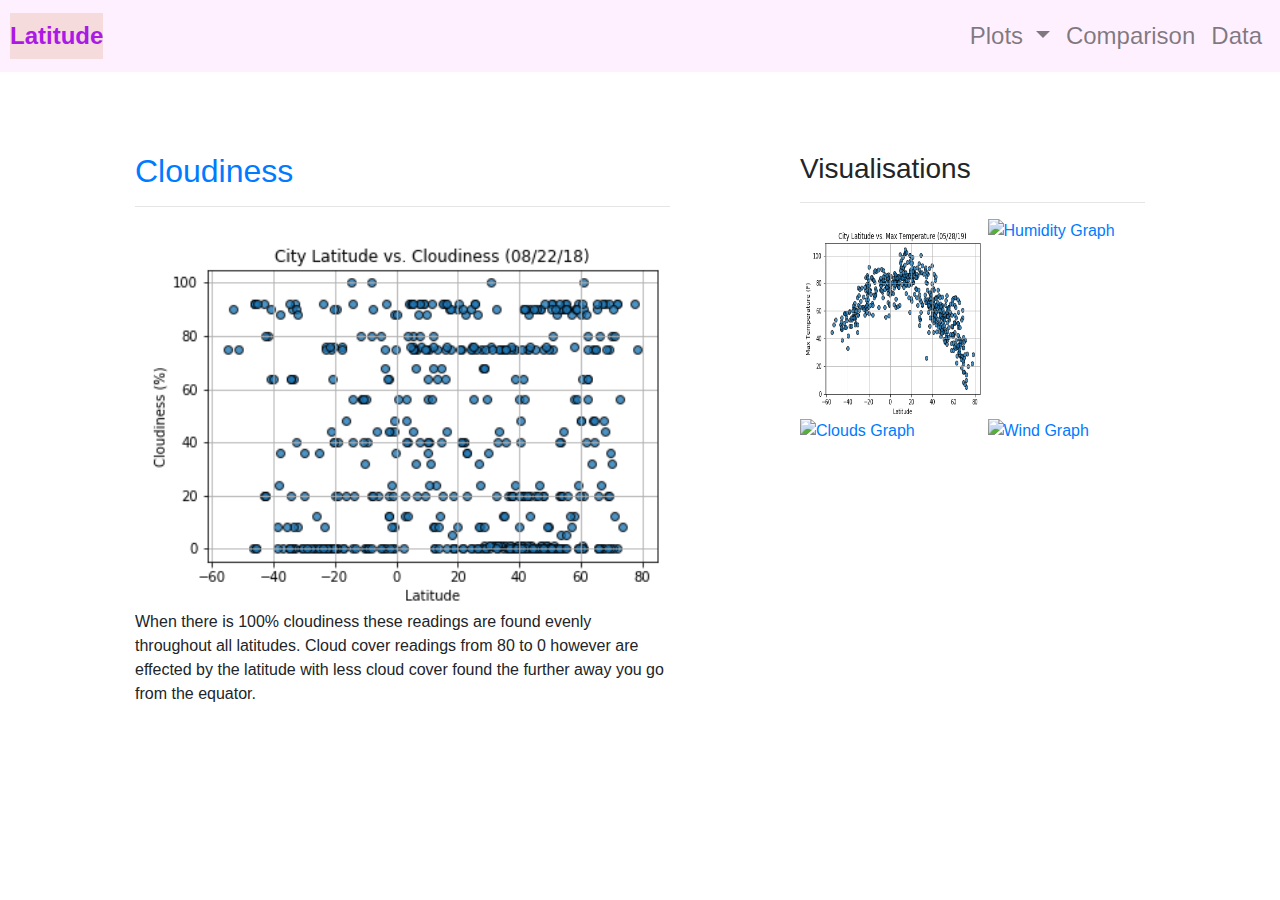
==== clouds.html @ 374992bf "moved files" ====
<!doctype html>
<html lang="en">
  <head>
    <!-- Required meta tags -->
    <meta charset="utf-8">
    <meta name="viewport" content="width=device-width, initial-scale=1">

    <!-- Bootstrap CSS -->
    <link href="https://stackpath.bootstrapcdn.com/bootstrap/4.3.1/css/bootstrap.min.css" rel="stylesheet" integrity="sha384-ggOyR0iXCbMQv3Xipma34MD+dH/1fQ784/j6cY/iJTQUOhcWr7x9JvoRxT2MZw1T" crossorigin="anonymous">
	<script src="https://code.jquery.com/jquery-3.3.1.slim.min.js" integrity="sha384-q8i/X+965DzO0rT7abK41JStQIAqVgRVzpbzo5smXKp4YfRvH+8abtTE1Pi6jizo" crossorigin="anonymous"></script>
    <script src="https://cdnjs.cloudflare.com/ajax/libs/popper.js/1.14.7/umd/popper.min.js" integrity="sha384-UO2eT0CpHqdSJQ6hJty5KVphtPhzWj9WO1clHTMGa3JDZwrnQq4sF86dIHNDz0W1" crossorigin="anonymous"></script>
    <script src="https://stackpath.bootstrapcdn.com/bootstrap/4.3.1/js/bootstrap.min.js" integrity="sha384-JjSmVgyd0p3pXB1rRibZUAYoIIy6OrQ6VrjIEaFf/nJGzIxFDsf4x0xIM+B07jRM" crossorigin="anonymous"></script>
	<link href="style.css" rel="stylesheet">
    <title>Cloudiness</title>
  </head>
 <body>

<div class="navigation">

    <nav class="navbar navbar-expand-lg navbar-light bg-light">
        <!-- <div class="container-fluid"> -->
          <a class="navbar-brand" style="background-color: rgb(245, 219, 219);" href="index.html">Latitude </a>
          <!-- <button class="navbar-toggler" type="button" data-bs-toggle="collapse" data-bs-target="#navbarSupportedContent" aria-controls="navbarSupportedContent" aria-expanded="false" aria-label="Toggle navigation"> -->
          <button class="navbar-toggler" type="button" data-toggle="collapse" data-target="#navbarDropdown" aria-controls="navbarNavDropdown" aria-expanded="false" aria-label="Toggle navigation">
            <span class="navbar-toggler-icon"></span>
          </button>
          <div class="collapse navbar-collapse" id="navbarDropdown">
            <!-- <ul class="navbar-nav ml-auto"></ul> -->
            <ul class="navbar-nav ml-auto">
            <!-- <ul class="navbar-nav me-auto mb-2 mb-lg-0"> -->              
            
              <!-- <li class="nav-item">
                <a class="nav-link" href="#">Link</a> -->
              <!-- </li> -->
              <li class="nav-item dropdown">
                <a class="nav-link dropdown-toggle" href="#" id="navbarDropdown" role="button" data-toggle="dropdown" aria-expanded="false">
                  Plots
                </a>
                <div class="dropdown-menu" aria-labelledby="navbarDropdown">
                  <a class="dropdown-item" href="temp.html">Max Temp</a>
                  <a class="dropdown-item" href="clouds.html">Cloudiness</a>
                  <a class="dropdown-item" href="humidity.html">Humidity</a>
                  <a class="dropdown-item" href="wind.html">Wind Speed</a>
                </div>
              </li>
              <li class="nav-item">
                <a class="nav-link" href="comparison.html">Comparison</a>
            </li>
            <li class="nav-item">
                <a class="nav-link" href="data_plot.html">Data</a>
            </li>
              
            </ul>
            <!-- <form class="d-flex"> -->
              <!-- <input class="form-control me-2" type="search" placeholder="Search" aria-label="Search"> -->
              <!-- <button class="btn btn-outline-success" type="submit">Search</button> -->
            <!-- </form> -->
          </div>
        <!-- </div> -->
      </nav>
 </div>

    <div class="container">
      <div class="row">
        <div class="col-lg-7 col-md-12">
            <div class="box">
                <h2 class="text-primary">Cloudiness</h2>
                <hr>
                <img src="Resources/Fig3.png" style=width:580px; alt="Clouds Graph">

                <br>
                <p>When there is 100% cloudiness these readings are found evenly throughout all latitudes. 
                  Cloud cover readings from 80 to 0 however are effected by the latitude with less cloud cover 
                  found the further away you go from the equator.

                </p>
                <br>
              
            </div>
        </div>
        <div class="col-lg-5 col-md-12">
                <div class="box">
                    <h3>Visualisations</h3>
                    <hr>
                    <div class="container1">
                        <div class="row">
                            <div class="col-6">
                                <a href="temp.html">
                                <img class="panel" src="Resources/Fig1.png" alt="Temperature Graph">
                                </a>
                            </div>
                            <div class="col-6">
                                <a href="humidity.html">
                                <img class="panel" src="Resources/fig2.png" alt="Humidity Graph">
                                </a>
                            </div>
                            <div class="col-6">
                                <a href="clouds.html">
                                <img class="panel" src="Resources/fig3.png" alt="Clouds Graph">
                                </a>
                            </div>
                            <div class="col-6">
                                <a href="wind.html">
                                <img class="panel" src="Resources/fig4.png" alt="Wind Graph">
                                </a>
                            </div>
                        </div>
                    </div>
                </div>
            </div>
      </div>
    </div>
   

    <!-- Optional JavaScript; choose one of the two! -->

    <!-- Option 1: Bootstrap Bundle with Popper -->
    <!-- <script src="https://cdn.jsdelivr.net/npm/bootstrap@5.1.3/dist/js/bootstrap.bundle.min.js" integrity="sha384-ka7Sk0Gln4gmtz2MlQnikT1wXgYsOg+OMhuP+IlRH9sENBO0LRn5q+8nbTov4+1p" crossorigin="anonymous"></script> -->

    <!-- Option 2: Separate Popper and Bootstrap JS -->
    
    <!-- <script src="https://cdn.jsdelivr.net/npm/@popperjs/core@2.10.2/dist/umd/popper.min.js" integrity="sha384-7+zCNj/IqJ95wo16oMtfsKbZ9ccEh31eOz1HGyDuCQ6wgnyJNSYdrPa03rtR1zdB" crossorigin="anonymous"></script>
    <script src="https://cdn.jsdelivr.net/npm/bootstrap@5.1.3/dist/js/bootstrap.min.js" integrity="sha384-QJHtvGhmr9XOIpI6YVutG+2QOK9T+ZnN4kzFN1RtK3zEFEIsxhlmWl5/YESvpZ13" crossorigin="anonymous"></script>
    --> 
  </body>
</html>
---- style.css ----
.box {
    margin-top: 60px;
    margin-bottom: 60px;
    margin-left: 30px;
    margin-right: 30px;
    padding: 20px 20px 20px;
    background-color: white;
}
   .panel{width: 200px;
         height: 200px; 
 } 
@media(max-width: 990px) {
    .navbar-expand-lg {
     background-color: #000000;
    /* background-color: #dc354536; */
    }
}
.navbar{
  text-align: right;
  background-color: rgb(248, 237, 237);
  color: rgb(244,221,241);
  font-size: x-large;  
  padding: 10px;
 
  /* font-size: 1.75rem; */
}
a.navbar-brand {
  font-size: 24px;
  font-weight: bold;
}


.bg-light {
  background-color: #ffb3fe33!important;
}
#cb{
  margin-left: 50px;
}
.box1 {
  margin-top: 60px;
  margin-bottom: 100px;
  margin-left: 60px;
  margin-right: 60px;
  background-color: white;
}
img.left_shown.rounded.float-left{
  width: 300px;
  height: 300px;
}
.navbar-light .navbar-brand {
  color: rgb(170 25 230);
}
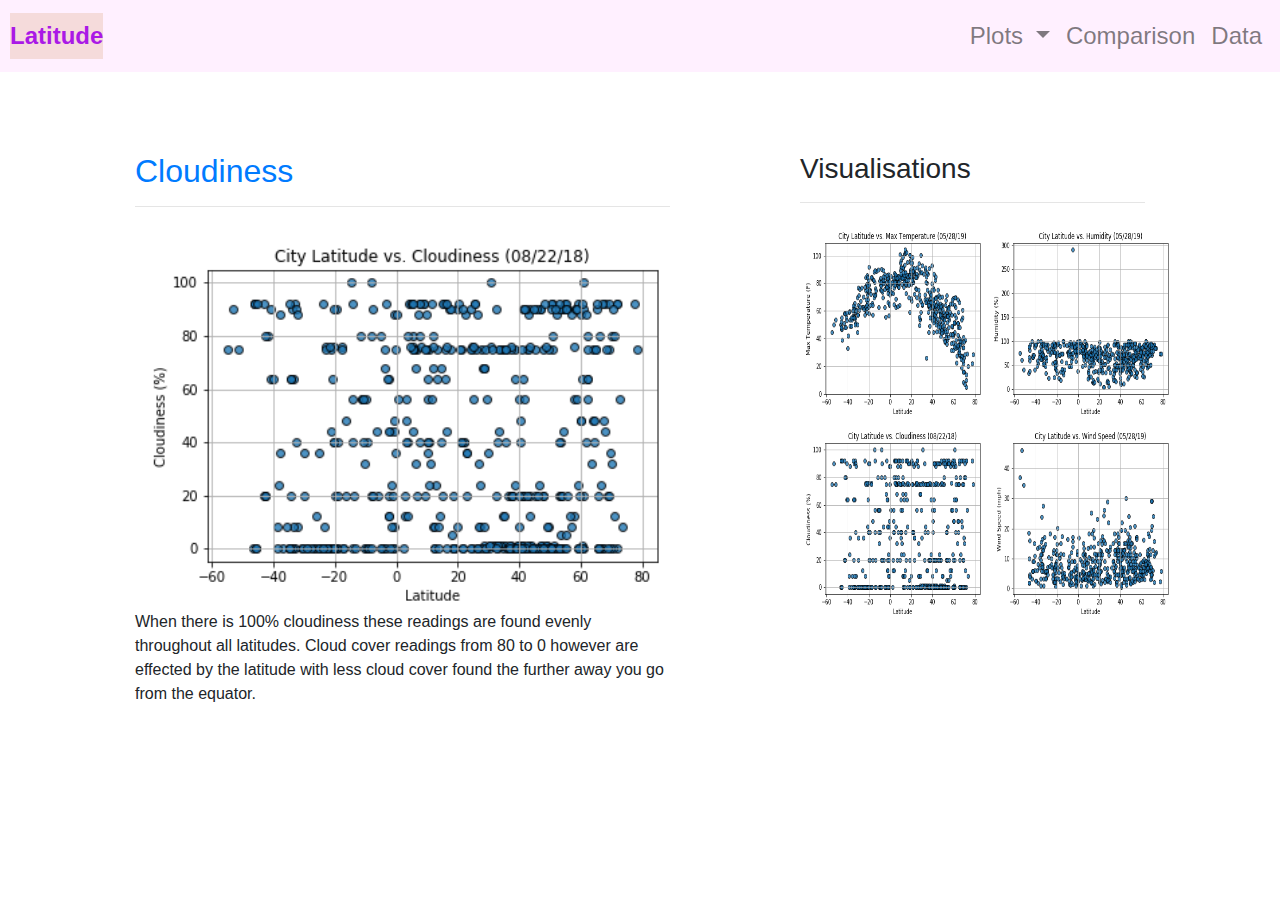
==== commit d8760d41: "updated version" ====
--- a/clouds.html
+++ b/clouds.html
@@ -91,17 +91,17 @@
                             </div>
                             <div class="col-6">
                                 <a href="humidity.html">
-                                <img class="panel" src="Resources/fig2.png" alt="Humidity Graph">
+                                <img class="panel" src="Resources/Fig2.png" alt="Humidity Graph">
                                 </a>
                             </div>
                             <div class="col-6">
                                 <a href="clouds.html">
-                                <img class="panel" src="Resources/fig3.png" alt="Clouds Graph">
+                                <img class="panel" src="Resources/Fig3.png" alt="Clouds Graph">
                                 </a>
                             </div>
                             <div class="col-6">
                                 <a href="wind.html">
-                                <img class="panel" src="Resources/fig4.png" alt="Wind Graph">
+                                <img class="panel" src="Resources/Fig4.png" alt="Wind Graph">
                                 </a>
                             </div>
                         </div>
